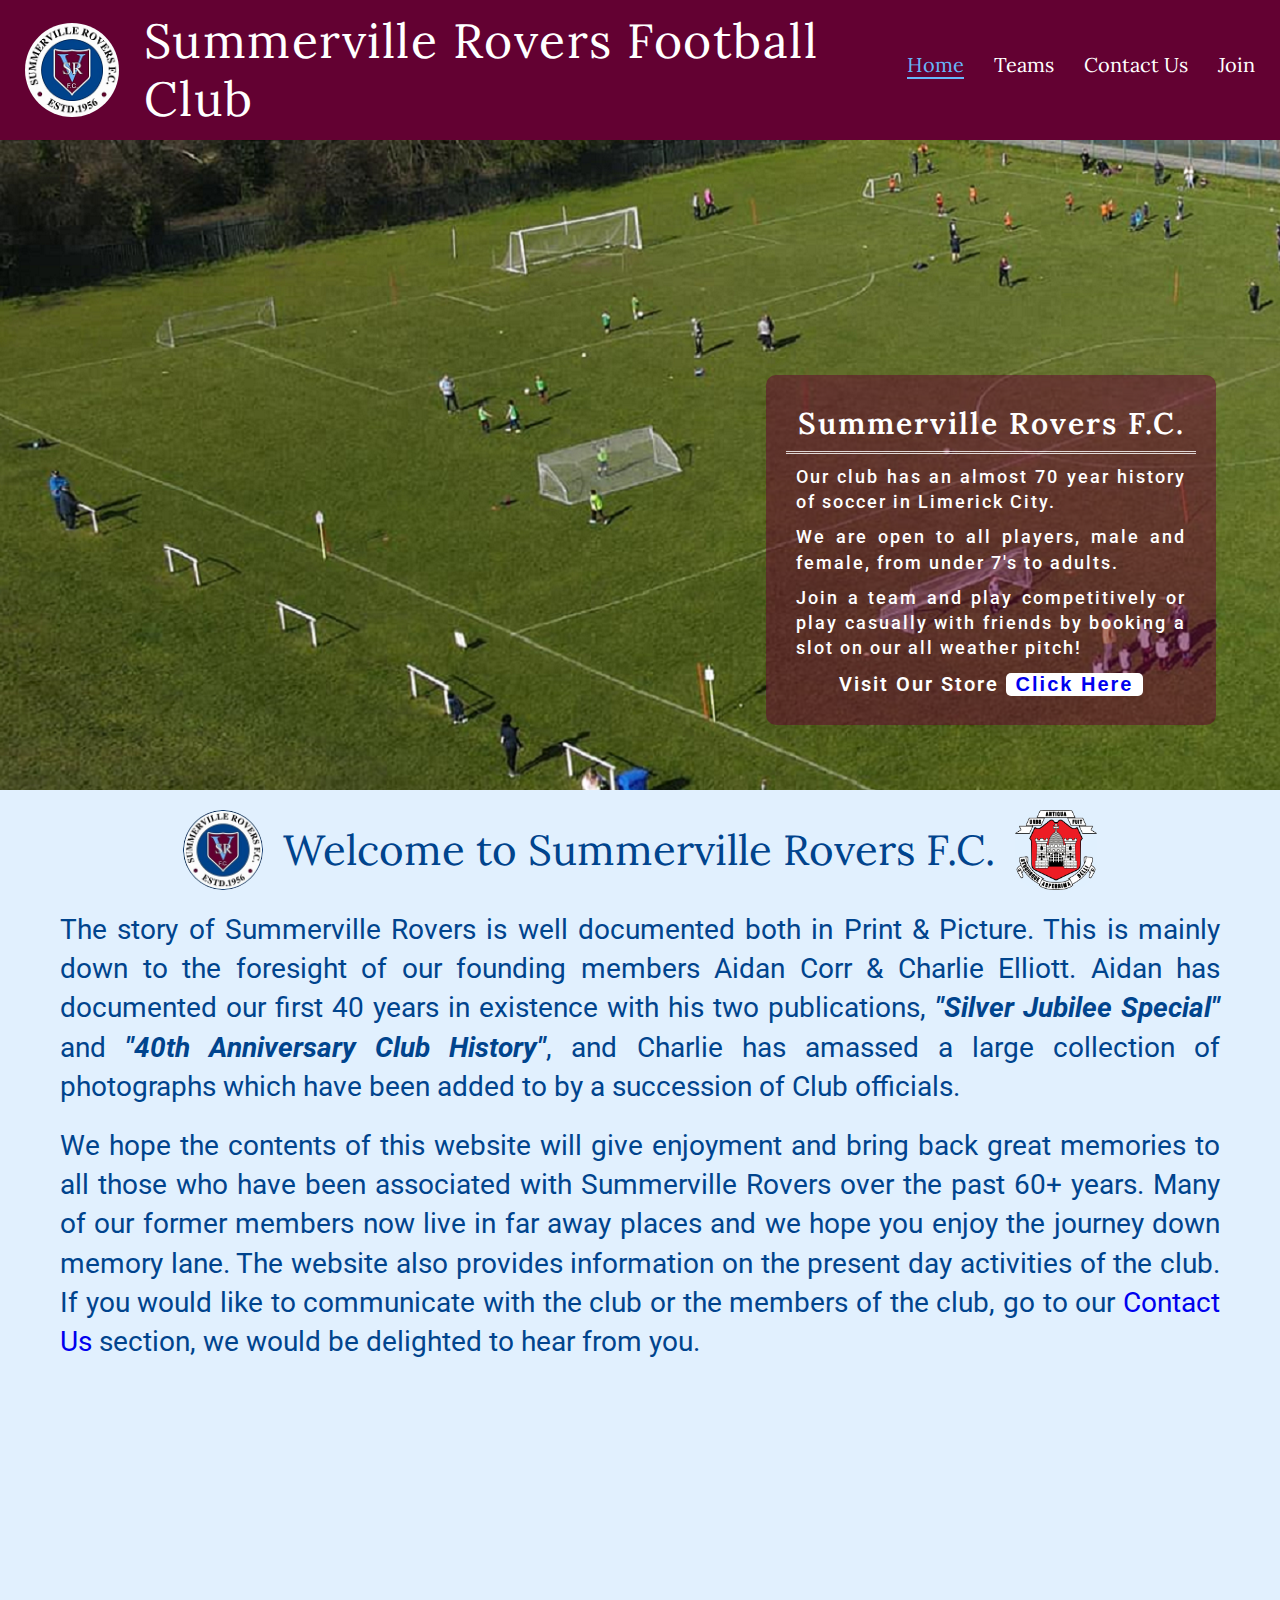
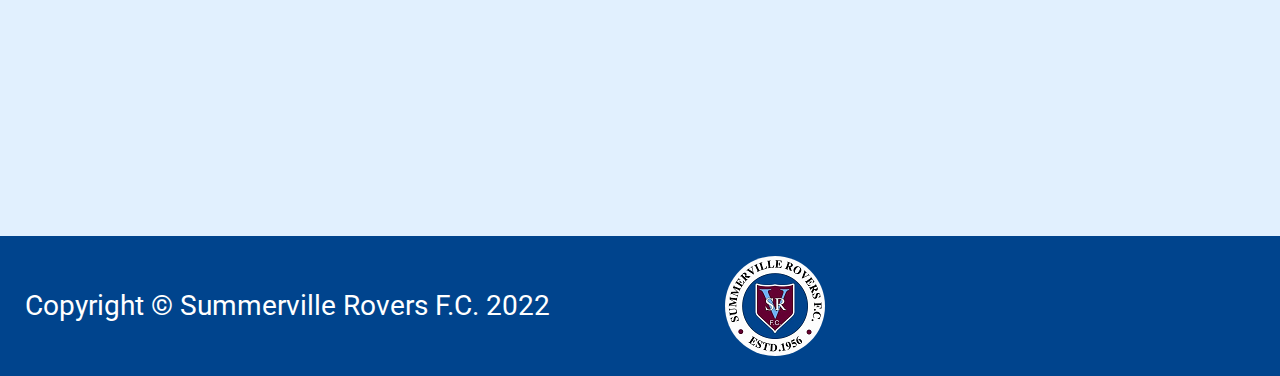
==== index.html @ 7970777c "Add headings to links and sections in all html files" ====
<!DOCTYPE html>
<html lang="en">

<head>
    <meta charset="UTF-8">
    <meta http-equiv="X-UA-Compatible" content="IE=edge">
    <meta name="viewport" content="width=device-width, initial-scale=1.0">
    <meta name="description" content="Summerville Rovers Football Club website" />
    <meta name="keywords" content="summerville, rovers, limerick, soccer, football, summerville rovers, sports club, limerick soccer, club, football club,
      soccer club, kids soccer, adults soccer, women's soccer, girl's soccer" />

    <link rel="stylesheet" href="assets/css/style.css">
    <link rel="shortcut icon" href="assets/images/favicon.ico" />
    <link rel="stylesheet" href="https://cdnjs.cloudflare.com/ajax/libs/font-awesome/6.2.0/css/all.min.css"
        integrity="sha512-xh6O/CkQoPOWDdYTDqeRdPCVd1SpvCA9XXcUnZS2FmJNp1coAFzvtCN9BmamE+4aHK8yyUHUSCcJHgXloTyT2A=="
        crossorigin="anonymous" referrerpolicy="no-referrer" />

    <!-- Stylesheet -->
    <link rel="stylesheet" href="assets/css/style.css">

    <!-- Title Icon -->
    <link rel="shortcut icon" href="assets/images/favicon.ico" />

    <!-- Font Awesome -->
    <link rel="stylesheet" href="https://cdnjs.cloudflare.com/ajax/libs/font-awesome/6.2.0/css/all.min.css"
        integrity="sha512-xh6O/CkQoPOWDdYTDqeRdPCVd1SpvCA9XXcUnZS2FmJNp1coAFzvtCN9BmamE+4aHK8yyUHUSCcJHgXloTyT2A=="
        crossorigin="anonymous" referrerpolicy="no-referrer" />

    <title>Summerville Rovers F.C. | Join</title>
</head>

<body>
    <!-- HEADER -->
    <header class="navigation">
        <div class="container flex">
            <a id="logo" href="index.html">
                <img src="assets/images/SVR_Logo.png" alt="Summerville Rovers logo">
            </a>
            <a id="heading" href="index.html">
                <h1>Summerville Rovers Football Club</h1>
            </a>
            <nav class="nav-links">
                <ul>
                    <li><a class="active" href="index.html">Home</a></li>
                    <li><a href="teams.html">Teams</a></li>
                    <li><a href="contact.html">Contact Us</a></li>
                    <!-- <li><a href="https://bit.ly/3LoY9RQ" target="_blank">Store</a></li> -->
                    <li><a href="join.html">Join</a></li>
                </ul>
            </nav>
        </div>
    </header>

    <!-- HERO IMAGE & COVER TEXT -->
    <section class="hero">
        <div class="hero-image"></div>
        <div class="cover-text">
            <h2 id="cover-heading">Summerville Rovers F.C.</h2>
            <p>Our club has an almost 70 year history of soccer in Limerick City.</p>
            <p>We are open to all players, male and female, from under 7's to adults.</p>
            <p>Join a team and play competitively or play casually with friends by
                booking a slot on our all weather pitch!</p>
            <span>Visit Our Store
                <button class="store">
                    <a href="https://www.balondirect.com/product-category/club-shop/summerville-rovers-fc"
                        target="_blank">Click Here</a>
                </button>
            </span>
        </div>
    </section>

    <!-- WELCOME & ABOUT -->
    <section class="welcome">
        <div class="container flex">
            <img id="welcome-logo" src="assets/images/summerville_crest-166x166.jpg" alt="Summerville Rovers Logo">
            <h2 id="welcome-heading">Welcome to Summerville Rovers F.C.</h2>
            <img id="district-logo" src="assets/images/limerick-league-soccer.jpg" alt="Limerick District Leagues Logo">
        </div>
        <div class="about flex">
            <p id="story">
                The story of Summerville Rovers is well documented both in Print &
                Picture. This is mainly down to the foresight of our founding members
                Aidan Corr & Charlie Elliott. Aidan has documented our first 40 years
                in existence with his two publications,
                <strong><em>"Silver Jubilee Special"</em></strong> and
                <strong><em>"40th Anniversary Club History"</em></strong>, and Charlie has amassed a large collection of
                photographs which
                have been added to by a succession of Club officials.
            </p>
            <p id="memories">
                We hope the contents of this website will give enjoyment and bring
                back great memories to all those who have been associated with
                Summerville Rovers over the past 60+ years. Many of our former members
                now live in far away places and we hope you enjoy the journey down
                memory lane. The website also provides information on the present day
                activities of the club. If you would like to communicate with the club
                or the members of the club, go to our
                <a href="contact.html">Contact Us</a> section, we would be
                delighted to hear from you.
            </p>
        </div>
    </section>

    <!-- GOOGLE MAPS LOCATION -->
    <!-- <section class="location"> -->
    <div class="map-container flex">
        <iframe src="https://bit.ly/3LqoRJS" width="2560" height="450" style="border:0;" allowfullscreen=""
            loading="lazy" referrerpolicy="no-referrer-when-downgrade"></iframe>
    </div>
    <!-- </section> -->

    <!-- FOOTER & SOCIAL MEDIA -->
    <footer class="social">
        <div class="container flex">
            <h2>Copyright &copy; Summerville Rovers F.C. 2022</h2>
            <a id="footer-anchor" href="index.html">
                <img id="footer-logo" src="assets/images/SVR_Logo.png" alt="Summerville Rovers Logo">
            </a>
            <ul class="social-links">
                <li id="facebook"><a href="https://bit.ly/3qOduSu" target="_blank"><i
                            class="fa-brands fa-facebook fa-3x"></i></a></li>
                <li><a href="https://bit.ly/3UgaoE9" target="_blank"><i
                            class="fa-brands fa-square-twitter fa-3x"></i></a></li>
                <li><a href="https://bit.ly/3xwFLjX" target="_blank"><i
                            class="fa-brands fa-square-instagram fa-3x"></i></a></li>
                <li id="youtube"><a href="https://www.youtube.com" target="_blank"><i
                            class="fa-brands fa-square-youtube fa-3x"></i></a></li>
            </ul>
        </div>
    </footer>
</body>

</html>
---- assets/css/style.css ----
@import url('https://fonts.googleapis.com/css2?family=Lora&family=Roboto:wght@300&display=swap');

* {
    box-sizing: border-box;
    padding: 0;
    margin: 0;
}

body {
    font-family: 'Roboto', sans-serif;
    background-color: rgba(103, 182, 250, 0.2);
    color: rgb(0, 68, 141);
    line-height: 1.4;
}

ul {
    list-style-type: none;
}

a {
    text-decoration: none;
}

h1,
h2 {
    font-weight: 400;
    line-height: 1.2;
    margin: 10px 0;
}

p {
    margin: 10px 0;
}

img {
    width: 100%;
}


/* Logo & Heading */

.container {
    max-width: 1900px;
    margin: 0 auto;
    overflow: auto;
}

.flex {
    display: flex;
    justify-content: center;
    height: 100%;
}

.navigation {
    background-color: rgb(99, 1, 50);
    height: 140px;
    font-family: 'Lora', sans-serif;
    width: 100%;
}

.navigation h1 {
    font-size: 48px;
    color: white;
    padding-left: 25px;
}

div #logo {
    display: flex;
    align-items: center;
    padding-left: 25px;
}

#logo img {
    border-radius: 50%;
}

div #heading {
    display: flex;
    align-items: center;
    letter-spacing: 1.5px;
}


/* Navigation */

.navigation ul {
    display: flex;
    padding: 0 10px 10px 0;
    justify-content: center;
    align-items: center;
}

.navigation ul li {
    padding: 10px;
    margin: 0 5px;
    white-space: nowrap;
}

.navigation ul li a:hover {
    cursor: pointer;
    color: rgb(103, 182, 250);
    border-bottom: 2px solid;
}

nav.nav-links {
    display: flex;
    margin-left: auto;
    font-size: 20px;
}

li a {
    color: white;
}

.active {
    color: rgb(103, 182, 250);
    border-bottom: 2px solid;
}


/* Hero Image with Zoom Effect */

.hero {
    height: 650px;
    width: 100%;
    overflow: hidden;
    position: relative;
}

.hero-image {
    height: 850px;
    width: 100%;
    background: url('../images/main_pitch.png');

    /* zoom out effect */
    animation-name: zoom-out;
    animation-duration: 5s;
    animation-fill-mode: backwards;
}

@keyframes zoom-out {
    from {
        transform: scale(1.1);
    }

    to {
        transform: scale(1);
    }
}


/* Cover Text */

.cover-text {
    color: white;
    font-family: 'Roboto', sans-serif;
    text-align: center;
    letter-spacing: 2px;
    width: 450px;
    height: 350px;
    border-radius: 10px;
    padding: 20px;
    background-color: rgba(99, 1, 50, 0.5);
    right: 5%;
    bottom: 10%;
    position: absolute;
}

#cover-heading {
    font-family: 'Lora', sans-serif;
    font-size: 30px;
    font-weight: 600;
    border-bottom: rgba(255, 255, 255, 0.8) double;
    padding-bottom: 10px;
}

.cover-text p {
    text-align: justify;
    font-size: 18px;
    font-weight: 500;
    padding: 0px 10px;
}

.cover-text span, button {
    text-align: center;
    font-size: 20px;
    font-weight: 600;
    padding: 0px 10px;
    letter-spacing: 2px;
}

.store {
    border: none;
    border-radius: 5px;
    width: max-content;
    color:rgb(99, 1, 50);
    background-color: white;
    box-shadow: inset 0 0 0 0 rgb(103, 182, 250);
    transition: ease-out 0.3s;
    outline: none;
}

.store:hover {
    box-shadow: inset 158px 0 0 0 rgb(99, 1, 50);
    cursor: pointer;
    font-size: 1.5rem;
}

span a:visited {
    color: rgb(99, 1, 50);
}

span a:hover {
    color: white;
}


/* Welcome */

.welcome {
    font-family: 'Lora', sans-serif;
    width: 100%;
    margin-top: 20px;
}

#welcome-logo {
    display: flex;
    align-items: center;
    justify-content: center;
    height: 80px;
    width: 80px;
    border-radius: 50%;
}

#welcome-heading {
    display: flex;
    align-items: center;
    font-size: 42px;
    padding: 0 20px;
}

#district-logo {
    display: flex;
    align-items: center;
    justify-content: center;
    height: 80px;
    width: 82px;
    border-radius: 35%;
}

.about {
    max-width: 1200px;
    display: flex;
    flex-direction: column;
    margin: 0 auto;
    overflow: auto;
    padding: 10px 0 25px 0;
}

.about p {
    text-align: justify;
    font-family: 'Roboto', sans-serif;
    font-size: 28px;
    padding: 0 20px;
}

.about #memories {
    margin-bottom: auto;
}

.about #memories a:hover {
    color: white;
    background-color: rgb(0, 68, 141);
    border-radius: 5px;
}


/* Google Maps Location */

.map-container {
    width: 100%;
    height: 100%;
    margin: 0 auto;
    overflow: auto;
}


/* Footer & Social Media */

.social {
    background-color: rgb(0, 68, 141);
    height: 140px;
    font-family: 'Roboto', sans-serif;
    width: 100%;
}

footer div.container {
    display: flex;
    justify-content: space-between;
    align-items: center;
}

footer img {
    width: 100px;
    height: 100px;
    border-radius: 50%;
}

footer a#logo {
    display: flex;
    width: 100px;
    height: 100px;
}

div #footer-anchor {
    display: flex;
    align-items: center;
}

.social h2 {
    font-size: 28px;
    color: white;
    padding-left: 25px;
}

.social ul li {
    padding-left: 75px;
    margin: 0 5px;
}

.social-links {
    display: flex;
    justify-content: center;
    align-items: center;
    padding-right: 10px;
}

li#youtube {
    padding-right: 10px;
}

li#facebook {
    margin-left: 0%;
    padding-left: 0%;
}

.social div a:hover {
    cursor: pointer;
}
---- assets/css/style.css ----
@import url('https://fonts.googleapis.com/css2?family=Lora&family=Roboto:wght@300&display=swap');

* {
    box-sizing: border-box;
    padding: 0;
    margin: 0;
}

body {
    font-family: 'Roboto', sans-serif;
    background-color: rgba(103, 182, 250, 0.2);
    color: rgb(0, 68, 141);
    line-height: 1.4;
}

ul {
    list-style-type: none;
}

a {
    text-decoration: none;
}

h1,
h2 {
    font-weight: 400;
    line-height: 1.2;
    margin: 10px 0;
}

p {
    margin: 10px 0;
}

img {
    width: 100%;
}


/* Logo & Heading */

.container {
    max-width: 1900px;
    margin: 0 auto;
    overflow: auto;
}

.flex {
    display: flex;
    justify-content: center;
    height: 100%;
}

.navigation {
    background-color: rgb(99, 1, 50);
    height: 140px;
    font-family: 'Lora', sans-serif;
    width: 100%;
}

.navigation h1 {
    font-size: 48px;
    color: white;
    padding-left: 25px;
}

div #logo {
    display: flex;
    align-items: center;
    padding-left: 25px;
}

#logo img {
    border-radius: 50%;
}

div #heading {
    display: flex;
    align-items: center;
    letter-spacing: 1.5px;
}


/* Navigation */

.navigation ul {
    display: flex;
    padding: 0 10px 10px 0;
    justify-content: center;
    align-items: center;
}

.navigation ul li {
    padding: 10px;
    margin: 0 5px;
    white-space: nowrap;
}

.navigation ul li a:hover {
    cursor: pointer;
    color: rgb(103, 182, 250);
    border-bottom: 2px solid;
}

nav.nav-links {
    display: flex;
    margin-left: auto;
    font-size: 20px;
}

li a {
    color: white;
}

.active {
    color: rgb(103, 182, 250);
    border-bottom: 2px solid;
}


/* Hero Image with Zoom Effect */

.hero {
    height: 650px;
    width: 100%;
    overflow: hidden;
    position: relative;
}

.hero-image {
    height: 850px;
    width: 100%;
    background: url('../images/main_pitch.png');

    /* zoom out effect */
    animation-name: zoom-out;
    animation-duration: 5s;
    animation-fill-mode: backwards;
}

@keyframes zoom-out {
    from {
        transform: scale(1.1);
    }

    to {
        transform: scale(1);
    }
}


/* Cover Text */

.cover-text {
    color: white;
    font-family: 'Roboto', sans-serif;
    text-align: center;
    letter-spacing: 2px;
    width: 450px;
    height: 350px;
    border-radius: 10px;
    padding: 20px;
    background-color: rgba(99, 1, 50, 0.5);
    right: 5%;
    bottom: 10%;
    position: absolute;
}

#cover-heading {
    font-family: 'Lora', sans-serif;
    font-size: 30px;
    font-weight: 600;
    border-bottom: rgba(255, 255, 255, 0.8) double;
    padding-bottom: 10px;
}

.cover-text p {
    text-align: justify;
    font-size: 18px;
    font-weight: 500;
    padding: 0px 10px;
}

.cover-text span, button {
    text-align: center;
    font-size: 20px;
    font-weight: 600;
    padding: 0px 10px;
    letter-spacing: 2px;
}

.store {
    border: none;
    border-radius: 5px;
    width: max-content;
    color:rgb(99, 1, 50);
    background-color: white;
    box-shadow: inset 0 0 0 0 rgb(103, 182, 250);
    transition: ease-out 0.3s;
    outline: none;
}

.store:hover {
    box-shadow: inset 158px 0 0 0 rgb(99, 1, 50);
    cursor: pointer;
    font-size: 1.5rem;
}

span a:visited {
    color: rgb(99, 1, 50);
}

span a:hover {
    color: white;
}


/* Welcome */

.welcome {
    font-family: 'Lora', sans-serif;
    width: 100%;
    margin-top: 20px;
}

#welcome-logo {
    display: flex;
    align-items: center;
    justify-content: center;
    height: 80px;
    width: 80px;
    border-radius: 50%;
}

#welcome-heading {
    display: flex;
    align-items: center;
    font-size: 42px;
    padding: 0 20px;
}

#district-logo {
    display: flex;
    align-items: center;
    justify-content: center;
    height: 80px;
    width: 82px;
    border-radius: 35%;
}

.about {
    max-width: 1200px;
    display: flex;
    flex-direction: column;
    margin: 0 auto;
    overflow: auto;
    padding: 10px 0 25px 0;
}

.about p {
    text-align: justify;
    font-family: 'Roboto', sans-serif;
    font-size: 28px;
    padding: 0 20px;
}

.about #memories {
    margin-bottom: auto;
}

.about #memories a:hover {
    color: white;
    background-color: rgb(0, 68, 141);
    border-radius: 5px;
}


/* Google Maps Location */

.map-container {
    width: 100%;
    height: 100%;
    margin: 0 auto;
    overflow: auto;
}


/* Footer & Social Media */

.social {
    background-color: rgb(0, 68, 141);
    height: 140px;
    font-family: 'Roboto', sans-serif;
    width: 100%;
}

footer div.container {
    display: flex;
    justify-content: space-between;
    align-items: center;
}

footer img {
    width: 100px;
    height: 100px;
    border-radius: 50%;
}

footer a#logo {
    display: flex;
    width: 100px;
    height: 100px;
}

div #footer-anchor {
    display: flex;
    align-items: center;
}

.social h2 {
    font-size: 28px;
    color: white;
    padding-left: 25px;
}

.social ul li {
    padding-left: 75px;
    margin: 0 5px;
}

.social-links {
    display: flex;
    justify-content: center;
    align-items: center;
    padding-right: 10px;
}

li#youtube {
    padding-right: 10px;
}

li#facebook {
    margin-left: 0%;
    padding-left: 0%;
}

.social div a:hover {
    cursor: pointer;
}
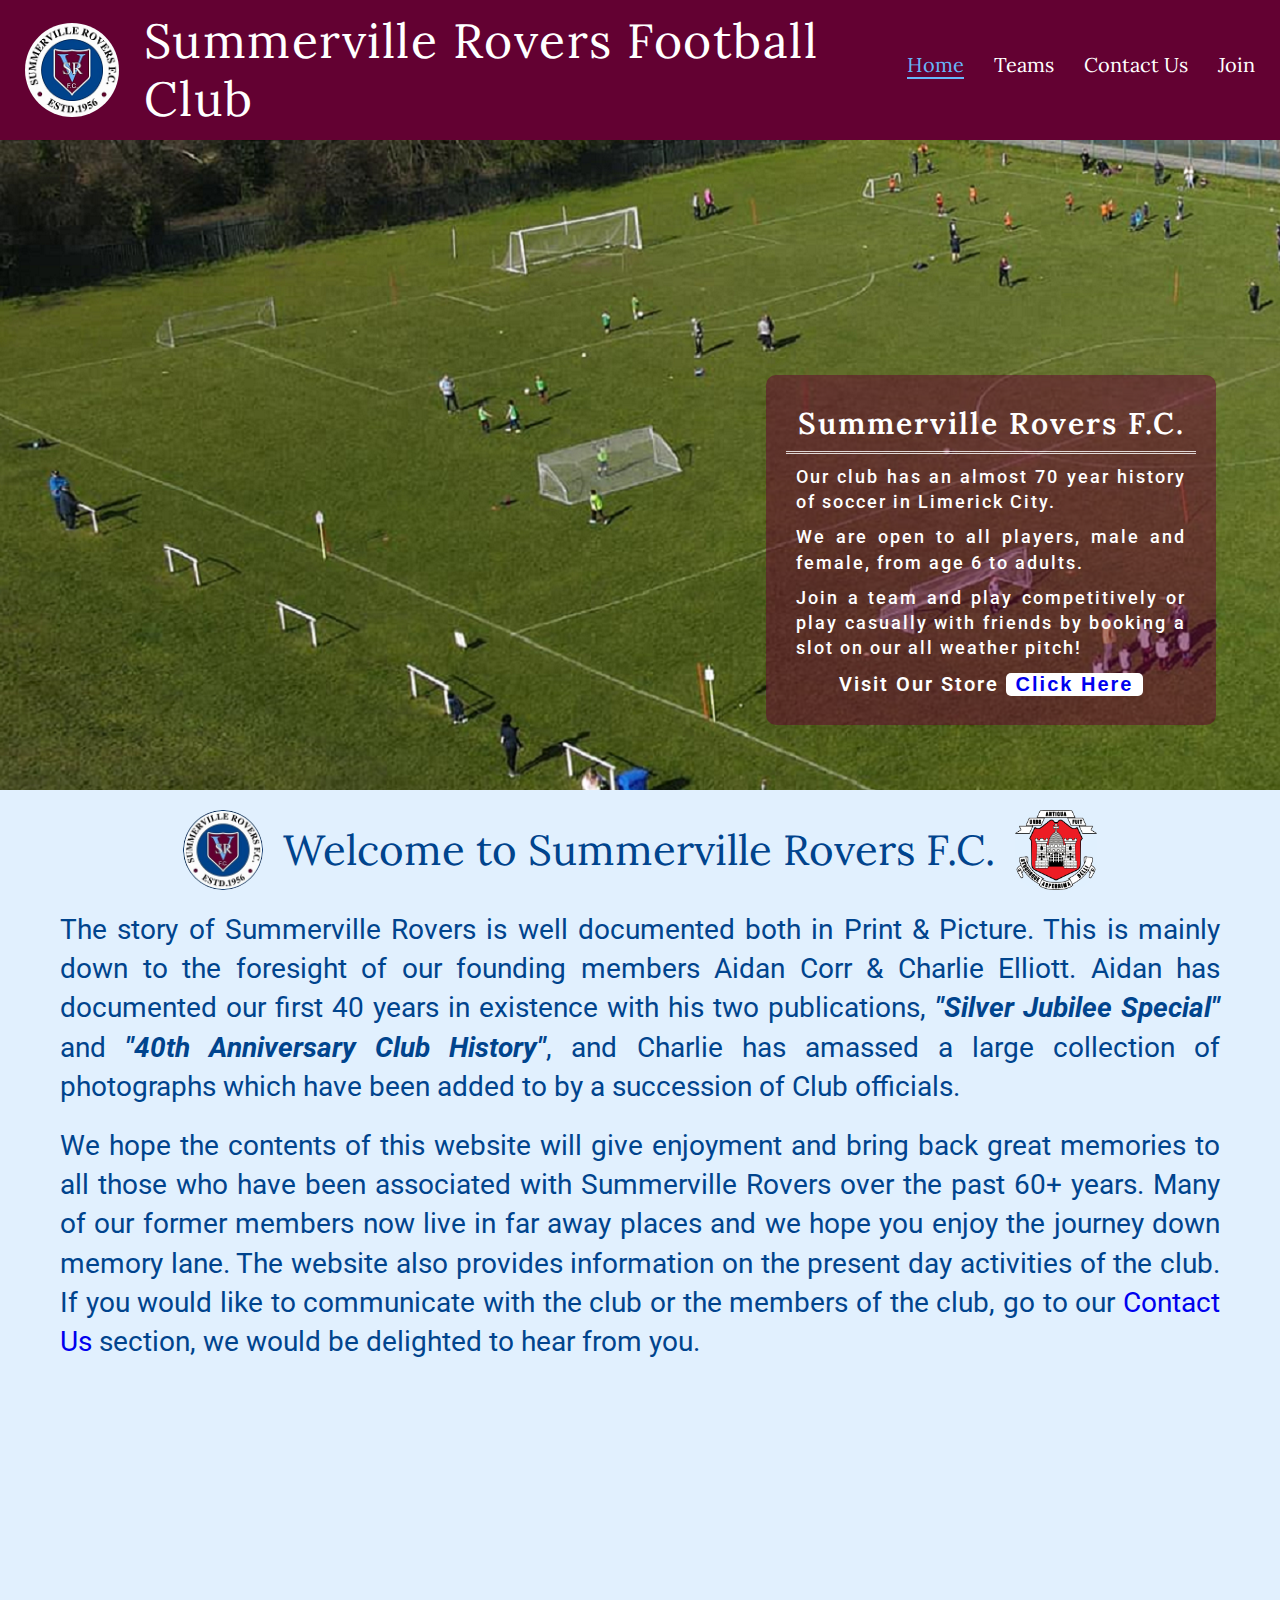
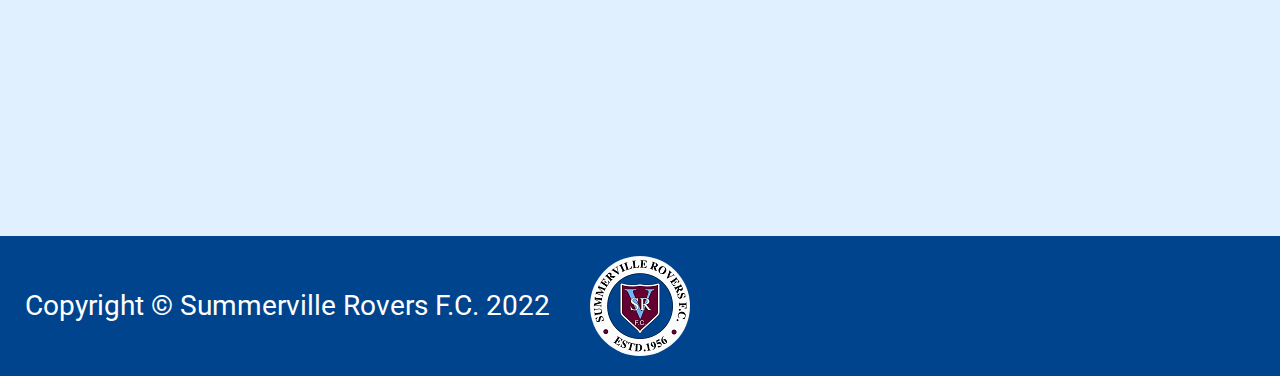
==== commit 7f0e3903: "Add first section to teams.html and styling in style.css. Edit footer styling to center logo" ====
--- a/index.html
+++ b/index.html
@@ -57,7 +57,7 @@
         <div class="cover-text">
             <h2 id="cover-heading">Summerville Rovers F.C.</h2>
             <p>Our club has an almost 70 year history of soccer in Limerick City.</p>
-            <p>We are open to all players, male and female, from under 7's to adults.</p>
+            <p>We are open to all players, male and female, from age 6 to adults.</p>
             <p>Join a team and play competitively or play casually with friends by
                 booking a slot on our all weather pitch!</p>
             <span>Visit Our Store
--- a/assets/css/style.css
+++ b/assets/css/style.css
@@ -48,6 +48,7 @@
 .flex {
     display: flex;
     justify-content: center;
+    align-items: center;
     height: 100%;
 }
 
@@ -72,6 +73,8 @@
 
 #logo img {
     border-radius: 50%;
+    min-width: 70px !important;
+    min-height: 70px !important;
 }
 
 div #heading {
@@ -289,8 +292,8 @@
 
 .social {
     background-color: rgb(0, 68, 141);
+    font-family: 'Roboto', sans-serif;
     height: 140px;
-    font-family: 'Roboto', sans-serif;
     width: 100%;
 }
 
@@ -301,15 +304,9 @@
 }
 
 footer img {
-    width: 100px;
-    height: 100px;
     border-radius: 50%;
-}
-
-footer a#logo {
-    display: flex;
-    width: 100px;
-    height: 100px;
+    min-width: 70px !important;
+    min-height: 70px !important;
 }
 
 div #footer-anchor {
@@ -319,8 +316,10 @@
 
 .social h2 {
     font-size: 28px;
+    width: 555px;
     color: white;
     padding-left: 25px;
+    justify-content: left;
 }
 
 .social ul li {
@@ -346,4 +345,38 @@
 
 .social div a:hover {
     cursor: pointer;
-}+}
+
+ul.social-links {
+    width: 555px;
+    justify-content: right;
+}
+
+
+/* Teams Page */
+
+.gallery {
+    padding: 10px 25px;
+}
+
+.team-pic img {
+    max-width: 800px;
+    height: auto;
+    display: flex;
+    justify-content: center;
+    align-items: center;
+    display: flex;
+    margin-right: auto;
+}
+
+.team-info {
+    display: flex;
+    flex-direction: column;
+    line-height: 2;
+}
+
+.team-info h2 {
+    text-transform: uppercase;
+    font-weight: 600;
+    border-bottom: double;
+}
--- a/assets/css/style.css
+++ b/assets/css/style.css
@@ -48,6 +48,7 @@
 .flex {
     display: flex;
     justify-content: center;
+    align-items: center;
     height: 100%;
 }
 
@@ -72,6 +73,8 @@
 
 #logo img {
     border-radius: 50%;
+    min-width: 70px !important;
+    min-height: 70px !important;
 }
 
 div #heading {
@@ -289,8 +292,8 @@
 
 .social {
     background-color: rgb(0, 68, 141);
+    font-family: 'Roboto', sans-serif;
     height: 140px;
-    font-family: 'Roboto', sans-serif;
     width: 100%;
 }
 
@@ -301,15 +304,9 @@
 }
 
 footer img {
-    width: 100px;
-    height: 100px;
     border-radius: 50%;
-}
-
-footer a#logo {
-    display: flex;
-    width: 100px;
-    height: 100px;
+    min-width: 70px !important;
+    min-height: 70px !important;
 }
 
 div #footer-anchor {
@@ -319,8 +316,10 @@
 
 .social h2 {
     font-size: 28px;
+    width: 555px;
     color: white;
     padding-left: 25px;
+    justify-content: left;
 }
 
 .social ul li {
@@ -346,4 +345,38 @@
 
 .social div a:hover {
     cursor: pointer;
-}+}
+
+ul.social-links {
+    width: 555px;
+    justify-content: right;
+}
+
+
+/* Teams Page */
+
+.gallery {
+    padding: 10px 25px;
+}
+
+.team-pic img {
+    max-width: 800px;
+    height: auto;
+    display: flex;
+    justify-content: center;
+    align-items: center;
+    display: flex;
+    margin-right: auto;
+}
+
+.team-info {
+    display: flex;
+    flex-direction: column;
+    line-height: 2;
+}
+
+.team-info h2 {
+    text-transform: uppercase;
+    font-weight: 600;
+    border-bottom: double;
+}
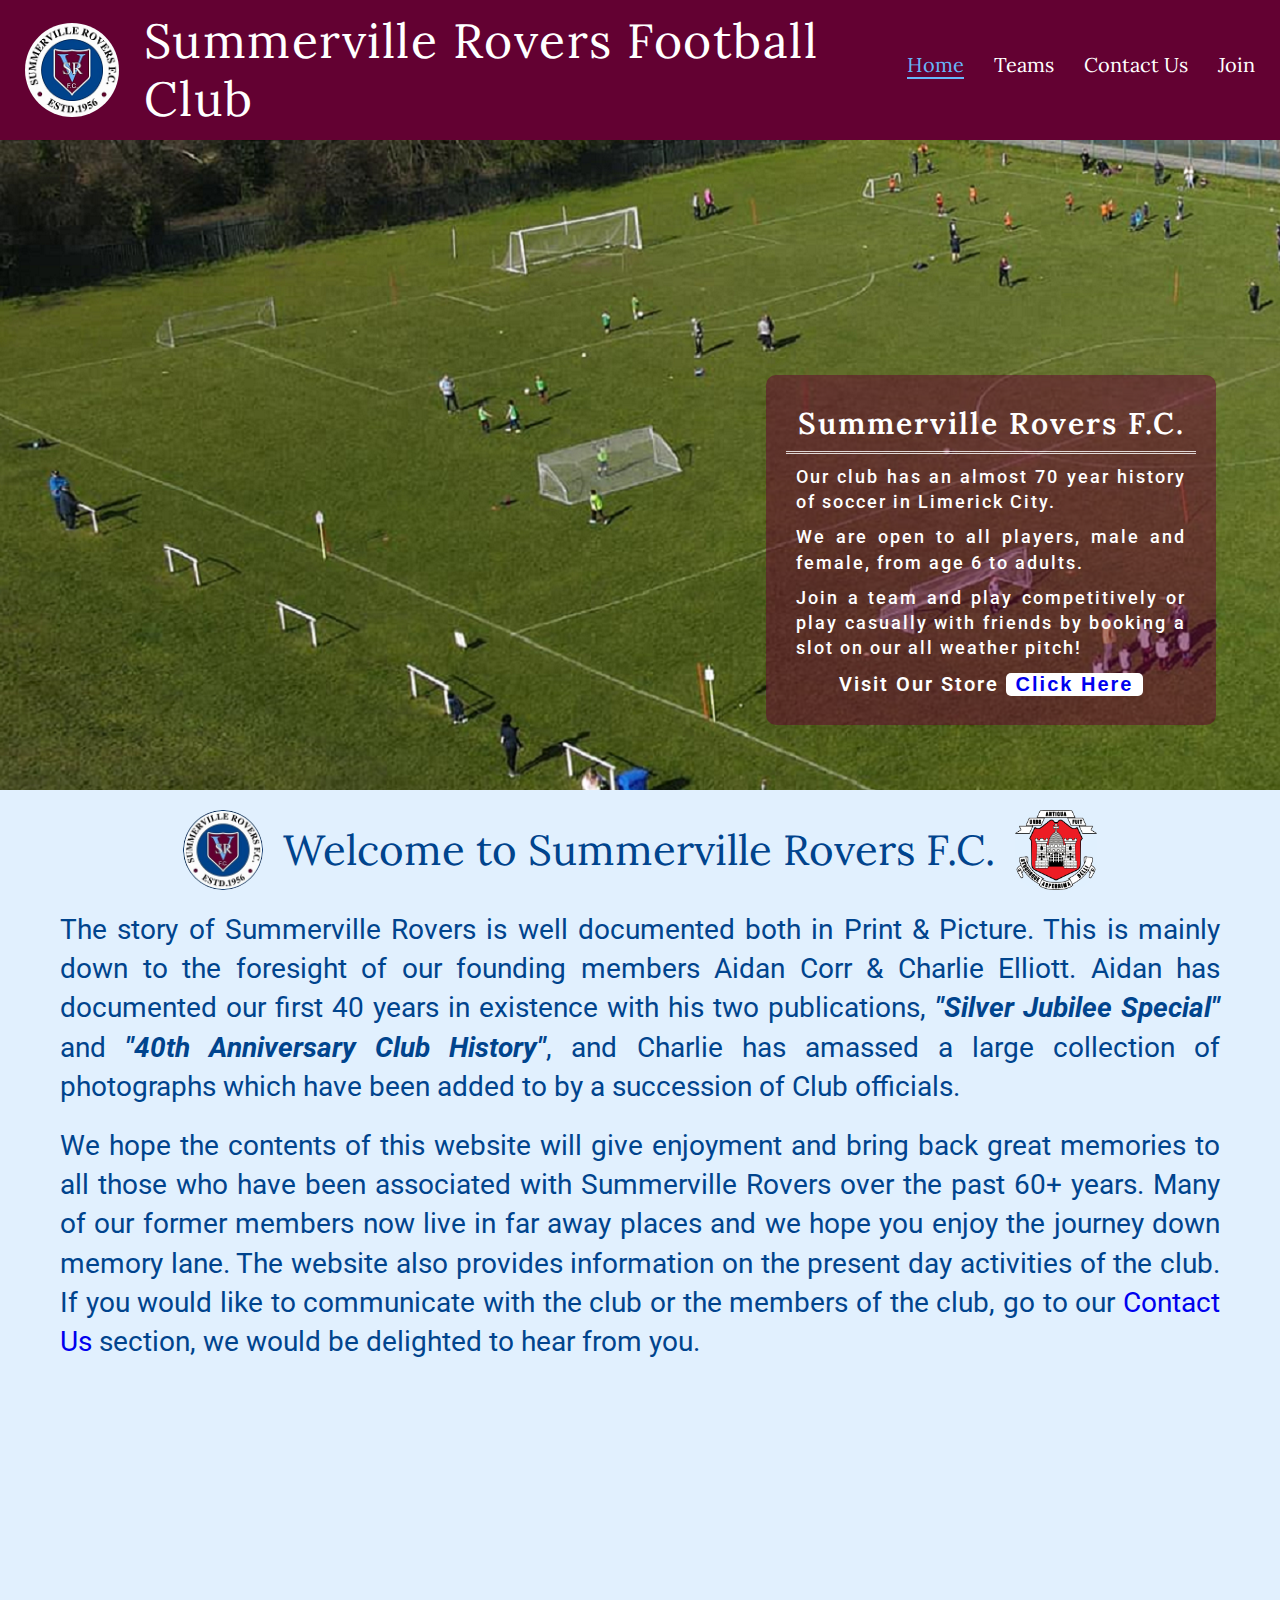
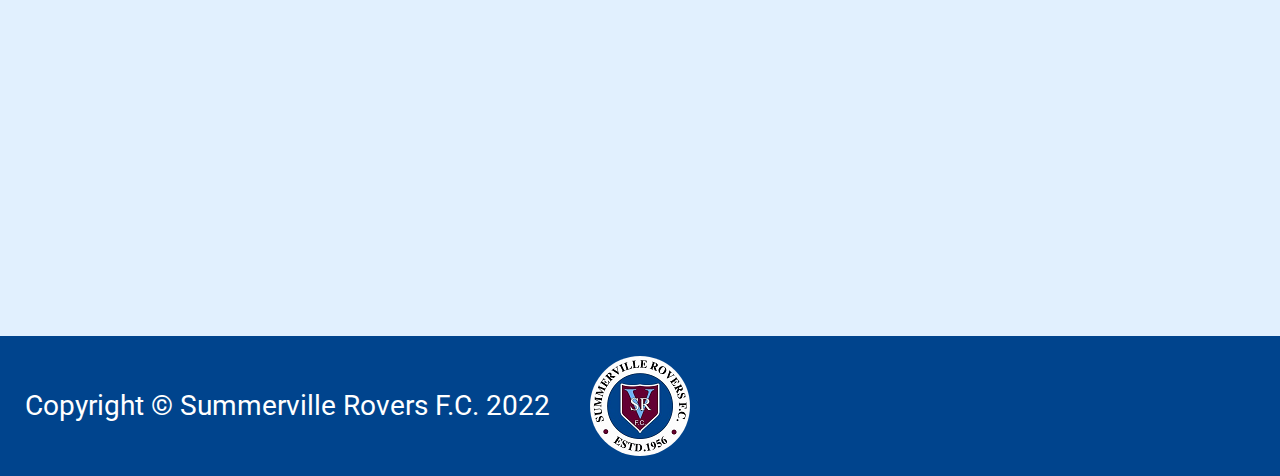
==== commit 7e17b7b9: "Edit Google Maps height" ====
--- a/index.html
+++ b/index.html
@@ -102,12 +102,10 @@
     </section>
 
     <!-- GOOGLE MAPS LOCATION -->
-    <!-- <section class="location"> -->
     <div class="map-container flex">
-        <iframe src="https://bit.ly/3LqoRJS" width="2560" height="450" style="border:0;" allowfullscreen=""
-            loading="lazy" referrerpolicy="no-referrer-when-downgrade"></iframe>
+        <iframe src="https://bit.ly/3LqoRJS" width="2560" height="550" style="border:0;" loading="lazy"
+            referrerpolicy="no-referrer-when-downgrade"></iframe>
     </div>
-    <!-- </section> -->
 
     <!-- FOOTER & SOCIAL MEDIA -->
     <footer class="social">
--- a/assets/css/style.css
+++ b/assets/css/style.css
@@ -34,6 +34,14 @@
 
 img {
     width: 100%;
+}
+
+hr {
+    width: 90%;
+    height: 3px;
+    margin-left: auto;
+    margin-right: auto;
+    background-color: rgb(0, 68, 141);
 }
 
 
@@ -184,7 +192,8 @@
     padding: 0px 10px;
 }
 
-.cover-text span, button {
+.cover-text span,
+button {
     text-align: center;
     font-size: 20px;
     font-weight: 600;
@@ -196,7 +205,7 @@
     border: none;
     border-radius: 5px;
     width: max-content;
-    color:rgb(99, 1, 50);
+    color: rgb(99, 1, 50);
     background-color: white;
     box-shadow: inset 0 0 0 0 rgb(103, 182, 250);
     transition: ease-out 0.3s;
@@ -281,12 +290,9 @@
 /* Google Maps Location */
 
 .map-container {
-    width: 100%;
-    height: 100%;
     margin: 0 auto;
     overflow: auto;
 }
-
 
 /* Footer & Social Media */
 
@@ -355,7 +361,8 @@
 
 /* Teams Page */
 
-.gallery {
+.gallery,
+.gallery2 {
     padding: 10px 25px;
 }
 
@@ -380,3 +387,16 @@
     font-weight: 600;
     border-bottom: double;
 }
+
+.gallery2 {
+    display: flex;
+    flex-direction: row-reverse;
+}
+
+img.team1 {
+    box-shadow: 0.3em 3px rgb(0, 68, 141, 0.2);
+}
+
+img.team2 {
+    box-shadow: -0.3em 3px rgb(0, 68, 141, 0.2);
+}--- a/assets/css/style.css
+++ b/assets/css/style.css
@@ -34,6 +34,14 @@
 
 img {
     width: 100%;
+}
+
+hr {
+    width: 90%;
+    height: 3px;
+    margin-left: auto;
+    margin-right: auto;
+    background-color: rgb(0, 68, 141);
 }
 
 
@@ -184,7 +192,8 @@
     padding: 0px 10px;
 }
 
-.cover-text span, button {
+.cover-text span,
+button {
     text-align: center;
     font-size: 20px;
     font-weight: 600;
@@ -196,7 +205,7 @@
     border: none;
     border-radius: 5px;
     width: max-content;
-    color:rgb(99, 1, 50);
+    color: rgb(99, 1, 50);
     background-color: white;
     box-shadow: inset 0 0 0 0 rgb(103, 182, 250);
     transition: ease-out 0.3s;
@@ -281,12 +290,9 @@
 /* Google Maps Location */
 
 .map-container {
-    width: 100%;
-    height: 100%;
     margin: 0 auto;
     overflow: auto;
 }
-
 
 /* Footer & Social Media */
 
@@ -355,7 +361,8 @@
 
 /* Teams Page */
 
-.gallery {
+.gallery,
+.gallery2 {
     padding: 10px 25px;
 }
 
@@ -380,3 +387,16 @@
     font-weight: 600;
     border-bottom: double;
 }
+
+.gallery2 {
+    display: flex;
+    flex-direction: row-reverse;
+}
+
+img.team1 {
+    box-shadow: 0.3em 3px rgb(0, 68, 141, 0.2);
+}
+
+img.team2 {
+    box-shadow: -0.3em 3px rgb(0, 68, 141, 0.2);
+}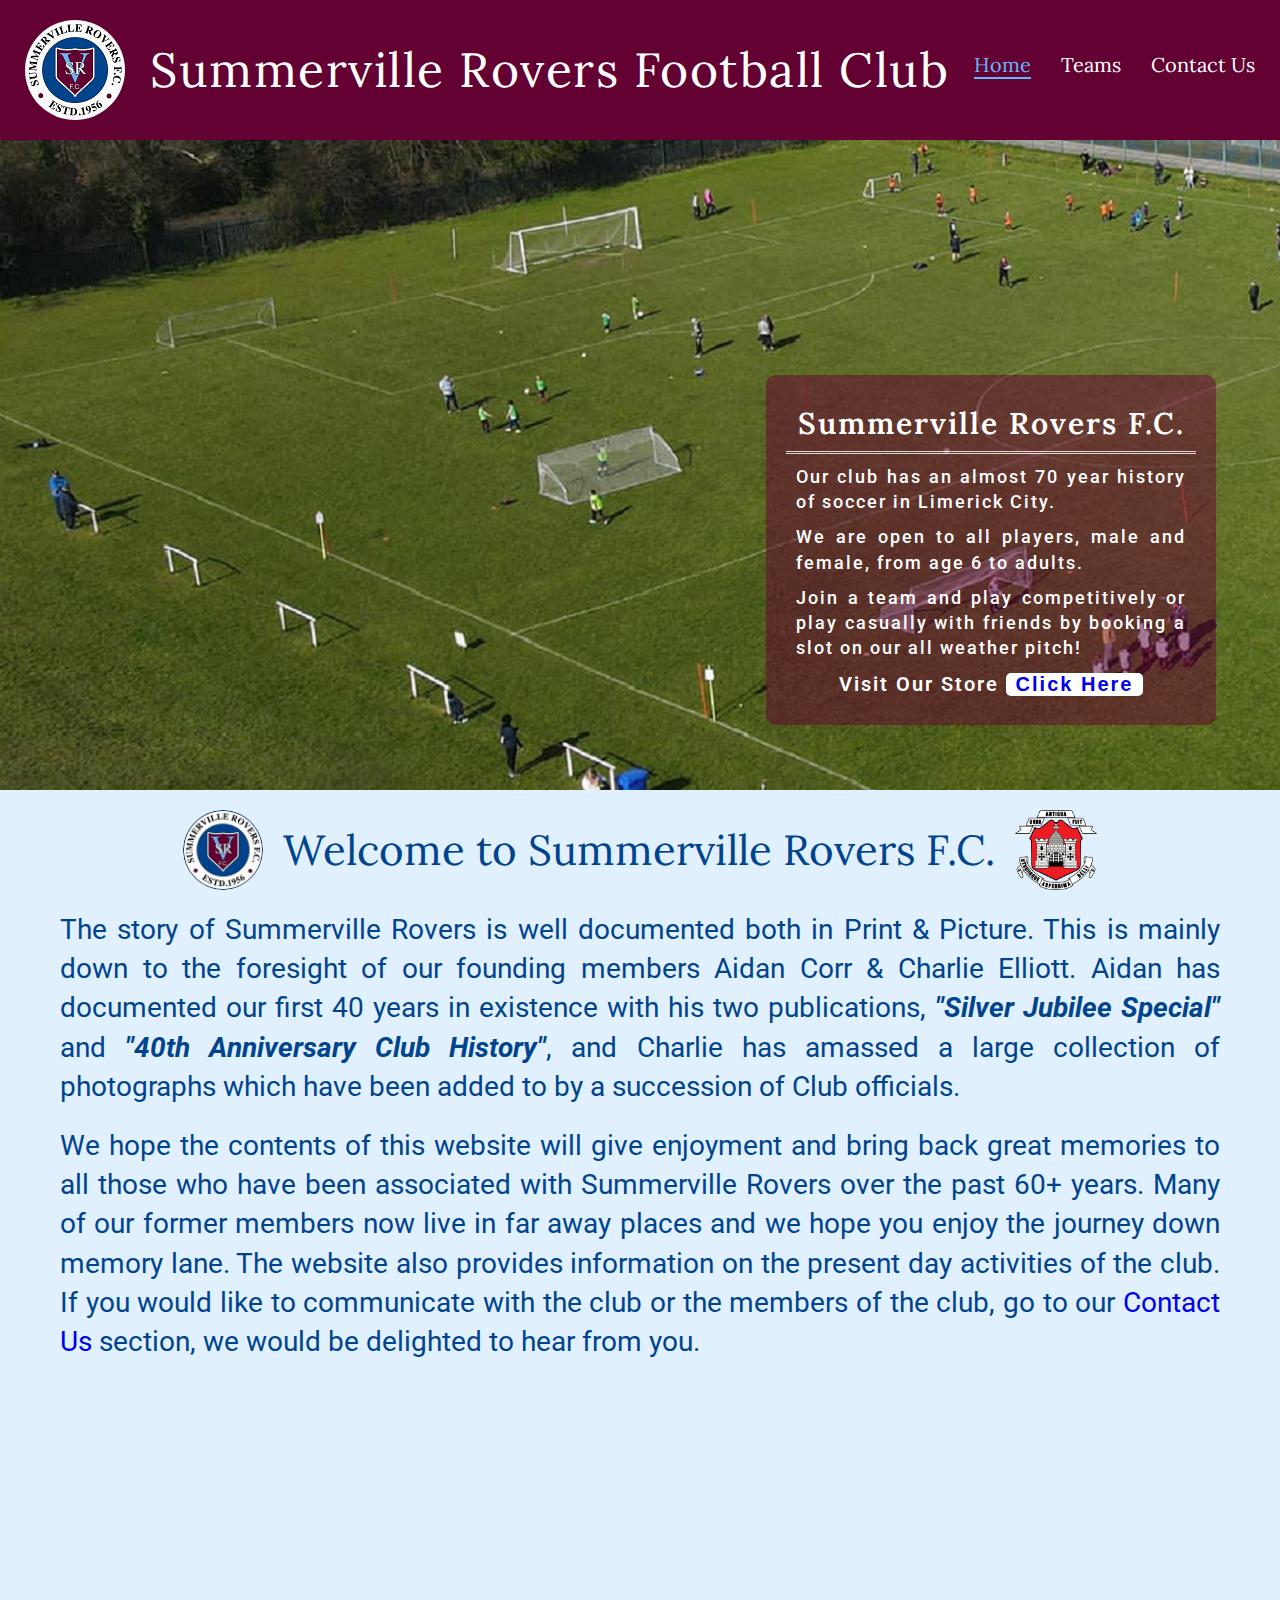
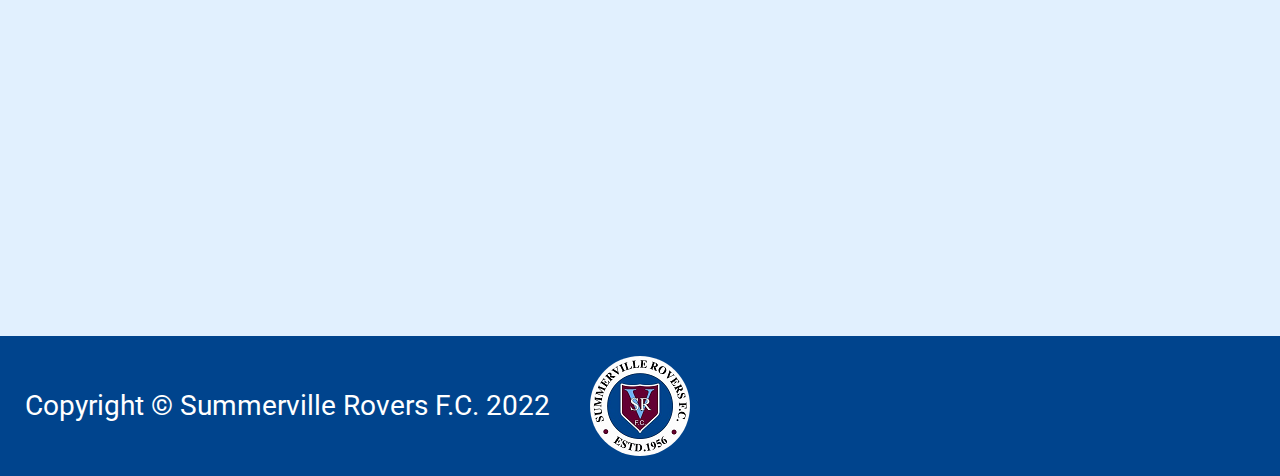
==== commit 2baa2a22: "Add contact.css for styling contact us page and add background image" ====
--- a/index.html
+++ b/index.html
@@ -9,7 +9,7 @@
     <meta name="keywords" content="summerville, rovers, limerick, soccer, football, summerville rovers, sports club, limerick soccer, club, football club,
       soccer club, kids soccer, adults soccer, women's soccer, girl's soccer" />
 
-    <link rel="stylesheet" href="assets/css/style.css">
+    <link rel="stylesheet" href="assets/css/style.css" type="text/css">
     <link rel="shortcut icon" href="assets/images/favicon.ico" />
     <link rel="stylesheet" href="https://cdnjs.cloudflare.com/ajax/libs/font-awesome/6.2.0/css/all.min.css"
         integrity="sha512-xh6O/CkQoPOWDdYTDqeRdPCVd1SpvCA9XXcUnZS2FmJNp1coAFzvtCN9BmamE+4aHK8yyUHUSCcJHgXloTyT2A=="
@@ -26,7 +26,7 @@
         integrity="sha512-xh6O/CkQoPOWDdYTDqeRdPCVd1SpvCA9XXcUnZS2FmJNp1coAFzvtCN9BmamE+4aHK8yyUHUSCcJHgXloTyT2A=="
         crossorigin="anonymous" referrerpolicy="no-referrer" />
 
-    <title>Summerville Rovers F.C. | Join</title>
+    <title>Summerville Rovers F.C.</title>
 </head>
 
 <body>
@@ -44,8 +44,6 @@
                     <li><a class="active" href="index.html">Home</a></li>
                     <li><a href="teams.html">Teams</a></li>
                     <li><a href="contact.html">Contact Us</a></li>
-                    <!-- <li><a href="https://bit.ly/3LoY9RQ" target="_blank">Store</a></li> -->
-                    <li><a href="join.html">Join</a></li>
                 </ul>
             </nav>
         </div>
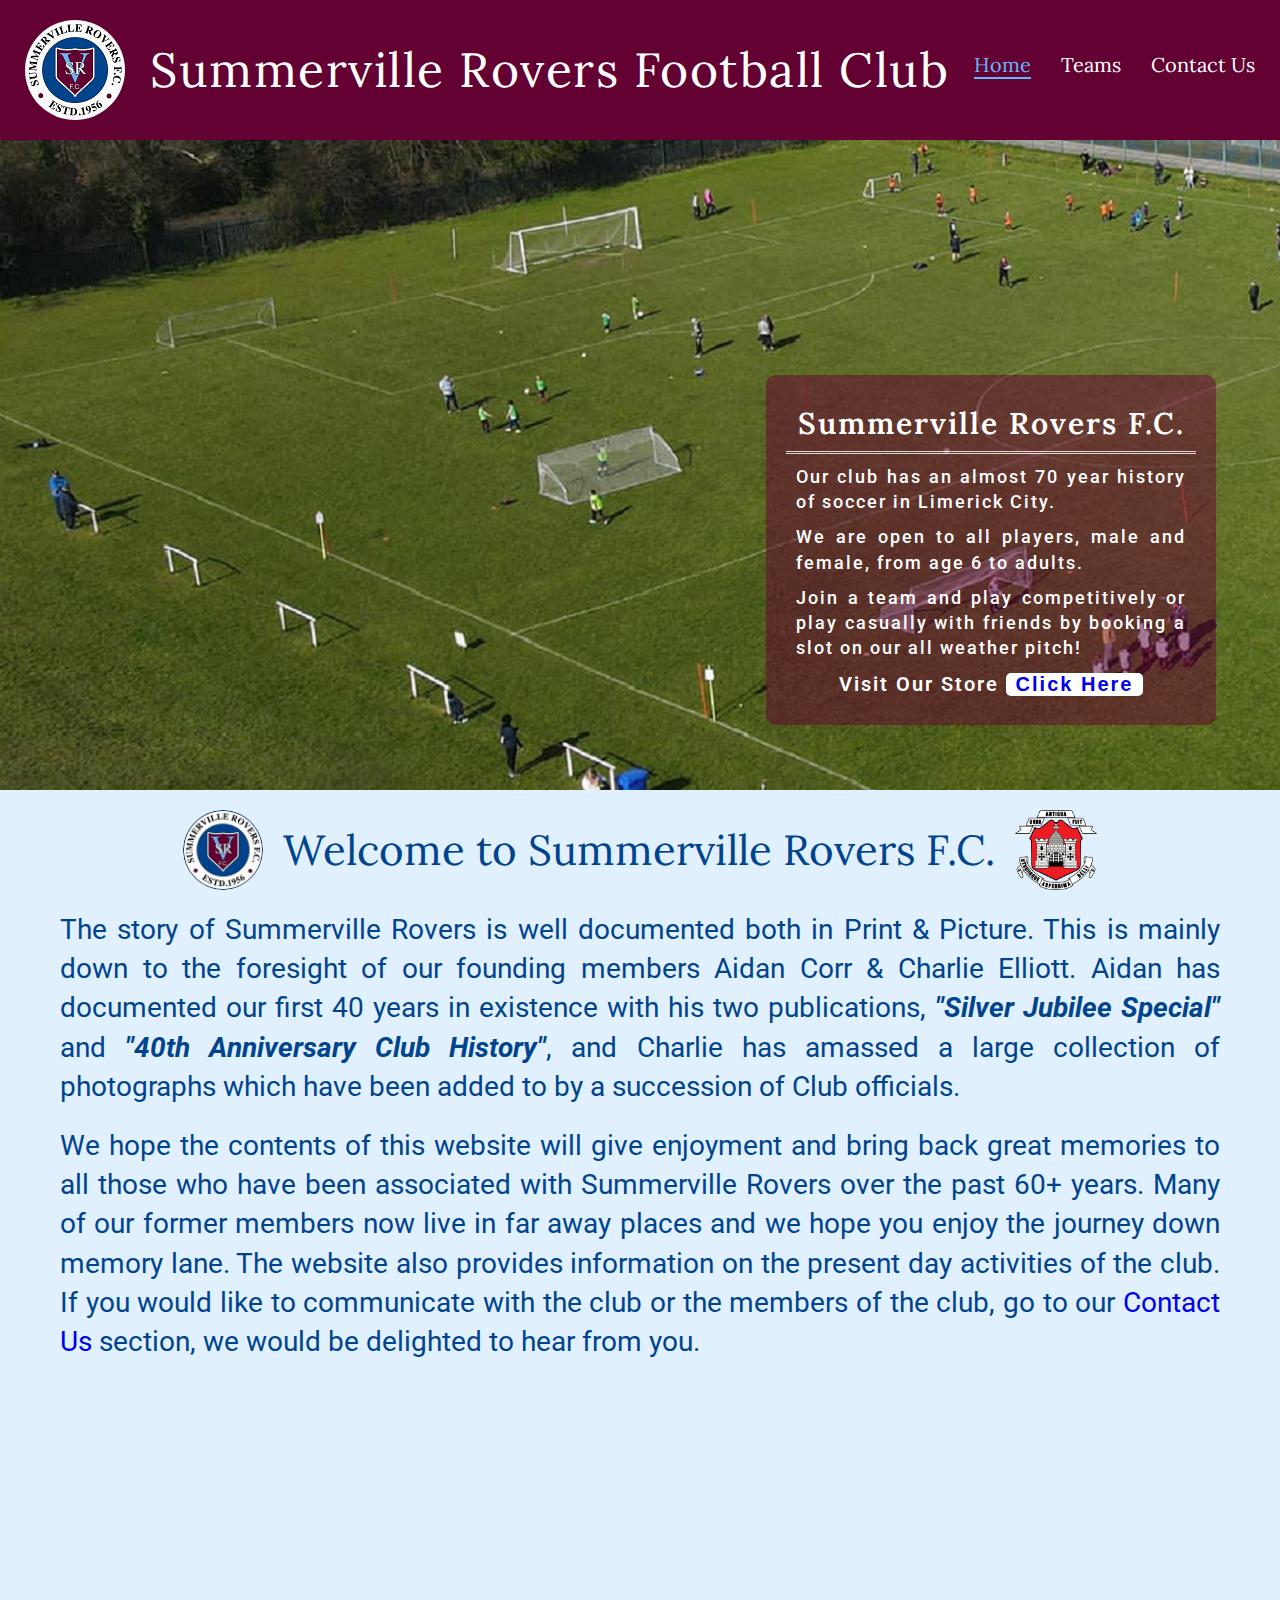
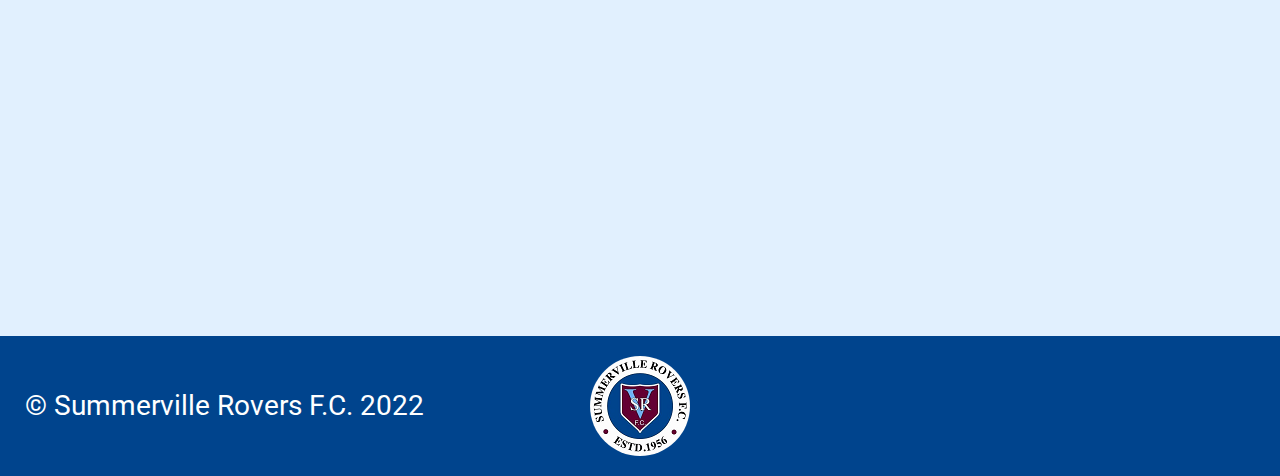
==== commit 33578163: "Update README.md" ====
--- a/index.html
+++ b/index.html
@@ -108,7 +108,7 @@
     <!-- FOOTER & SOCIAL MEDIA -->
     <footer class="social">
         <div class="container flex">
-            <h2>Copyright &copy; Summerville Rovers F.C. 2022</h2>
+            <h2>&copy; Summerville Rovers F.C. 2022</h2>
             <a id="footer-anchor" href="index.html">
                 <img id="footer-logo" src="assets/images/SVR_Logo.png" alt="Summerville Rovers Logo">
             </a>
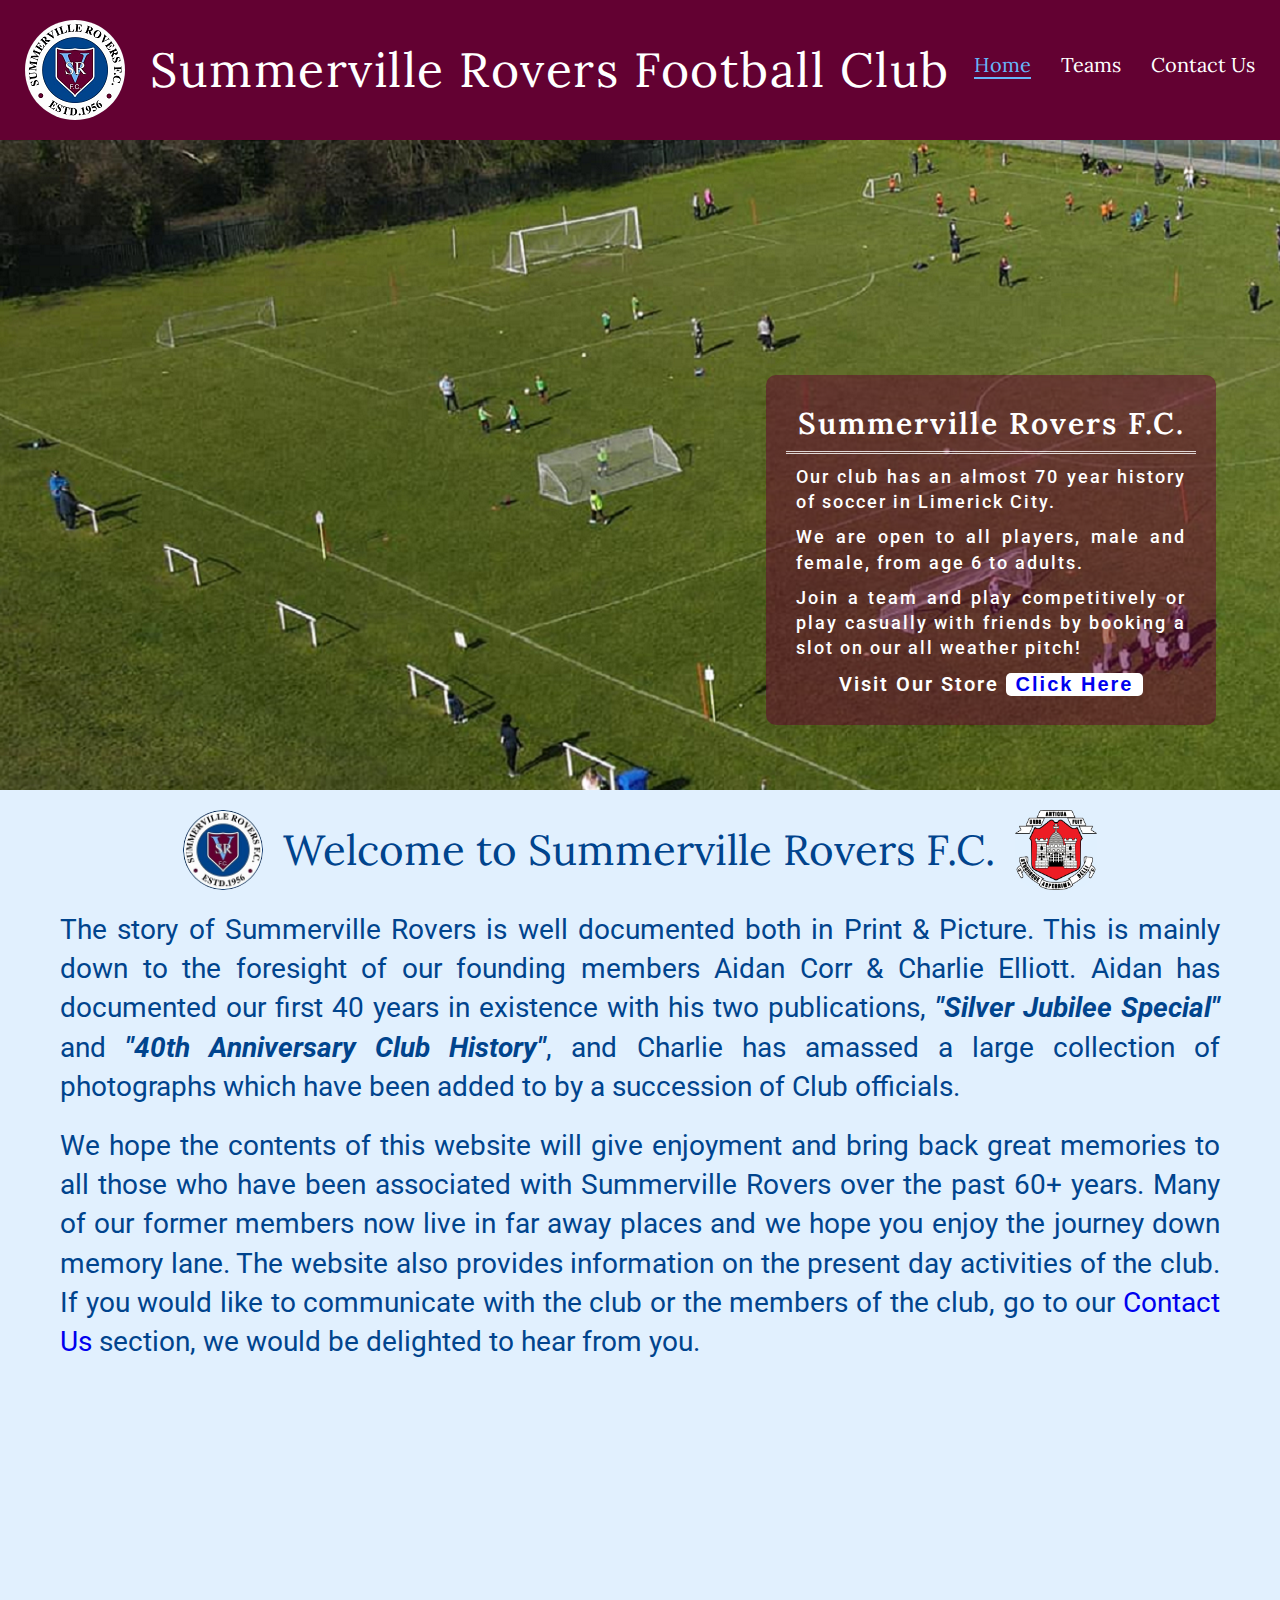
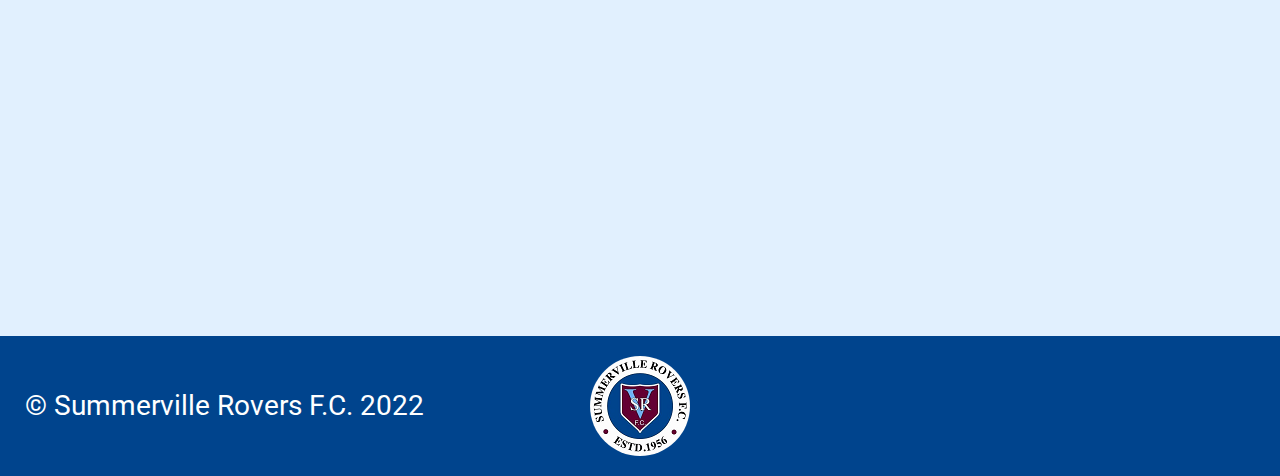
==== commit bc1abee2: "Add media queries for large, medium and small screens" ====
--- a/index.html
+++ b/index.html
@@ -16,7 +16,7 @@
         crossorigin="anonymous" referrerpolicy="no-referrer" />
 
     <!-- Stylesheet -->
-    <link rel="stylesheet" href="assets/css/style.css">
+    <link rel="stylesheet" href="assets/css/style.css" type="text/css">
 
     <!-- Title Icon -->
     <link rel="shortcut icon" href="assets/images/favicon.ico" />
@@ -37,7 +37,8 @@
                 <img src="assets/images/SVR_Logo.png" alt="Summerville Rovers logo">
             </a>
             <a id="heading" href="index.html">
-                <h1>Summerville Rovers Football Club</h1>
+                <h1 class="svrh1">Summerville Rovers</h1>
+                <h1 class="fch1">Football Club</h1>
             </a>
             <nav class="nav-links">
                 <ul>
--- a/assets/css/style.css
+++ b/assets/css/style.css
@@ -67,10 +67,16 @@
     width: 100%;
 }
 
-.navigation h1 {
+.navigation h1.svrh1 {
     font-size: 48px;
     color: white;
     padding-left: 25px;
+}
+
+.navigation h1.fch1 {
+    font-size: 48px;
+    color: white;
+    padding-left: 15px;
 }
 
 div #logo {
@@ -96,6 +102,7 @@
 
 .navigation ul {
     display: flex;
+    /* flex-direction: column; */
     padding: 0 10px 10px 0;
     justify-content: center;
     align-items: center;
@@ -380,6 +387,7 @@
     display: flex;
     flex-direction: column;
     line-height: 2;
+    padding: 25px;
 }
 
 .team-info h2 {
@@ -399,4 +407,67 @@
 
 img.team2 {
     box-shadow: -0.3em 3px rgb(0, 68, 141, 0.2);
+}
+
+
+/* Media Queries */
+
+@media screen and (max-width: 1270px) {
+    .navigation h1.svrh1 {
+        font-size: 40px;
+    }
+    .navigation h1.fch1 {
+        font-size: 40px;
+    }
+}
+
+@media screen and (max-width: 1150px) {
+    .navigation h1.svrh1 {
+        font-size: 36px;
+    }
+    .navigation h1.fch1 {
+        font-size: 36px;
+    }
+
+    nav.nav-links {
+        font-size: 16px;
+        justify-content: center;
+        align-items: center;
+    }
+}
+
+@media screen and (max-width: 1040px) {
+    #heading {
+        flex-direction: column;
+    }
+    .navigation h1.svrh1 {
+        white-space: nowrap;
+    }
+    .navigation h1.fch1 {
+        white-space: nowrap;
+    }
+}
+
+@media screen and (max-width: 780px) {
+    .navigation ul {
+        flex-direction: column;
+    }
+}
+
+@media screen and (max-width: 630px) {
+    .navigation div {
+        flex-direction: column;
+    }
+    .navigation {
+        height: 300px;
+    }
+    .navigation ul {
+        flex-direction: row;
+    }
+    nav.nav-links {
+        margin: 0 auto;
+    }
+    div #logo, .navigation h1.svrh1, .navigation h1.fch1 {
+        padding-left: 0;
+    }
 }--- a/assets/css/style.css
+++ b/assets/css/style.css
@@ -67,10 +67,16 @@
     width: 100%;
 }
 
-.navigation h1 {
+.navigation h1.svrh1 {
     font-size: 48px;
     color: white;
     padding-left: 25px;
+}
+
+.navigation h1.fch1 {
+    font-size: 48px;
+    color: white;
+    padding-left: 15px;
 }
 
 div #logo {
@@ -96,6 +102,7 @@
 
 .navigation ul {
     display: flex;
+    /* flex-direction: column; */
     padding: 0 10px 10px 0;
     justify-content: center;
     align-items: center;
@@ -380,6 +387,7 @@
     display: flex;
     flex-direction: column;
     line-height: 2;
+    padding: 25px;
 }
 
 .team-info h2 {
@@ -399,4 +407,67 @@
 
 img.team2 {
     box-shadow: -0.3em 3px rgb(0, 68, 141, 0.2);
+}
+
+
+/* Media Queries */
+
+@media screen and (max-width: 1270px) {
+    .navigation h1.svrh1 {
+        font-size: 40px;
+    }
+    .navigation h1.fch1 {
+        font-size: 40px;
+    }
+}
+
+@media screen and (max-width: 1150px) {
+    .navigation h1.svrh1 {
+        font-size: 36px;
+    }
+    .navigation h1.fch1 {
+        font-size: 36px;
+    }
+
+    nav.nav-links {
+        font-size: 16px;
+        justify-content: center;
+        align-items: center;
+    }
+}
+
+@media screen and (max-width: 1040px) {
+    #heading {
+        flex-direction: column;
+    }
+    .navigation h1.svrh1 {
+        white-space: nowrap;
+    }
+    .navigation h1.fch1 {
+        white-space: nowrap;
+    }
+}
+
+@media screen and (max-width: 780px) {
+    .navigation ul {
+        flex-direction: column;
+    }
+}
+
+@media screen and (max-width: 630px) {
+    .navigation div {
+        flex-direction: column;
+    }
+    .navigation {
+        height: 300px;
+    }
+    .navigation ul {
+        flex-direction: row;
+    }
+    nav.nav-links {
+        margin: 0 auto;
+    }
+    div #logo, .navigation h1.svrh1, .navigation h1.fch1 {
+        padding-left: 0;
+    }
 }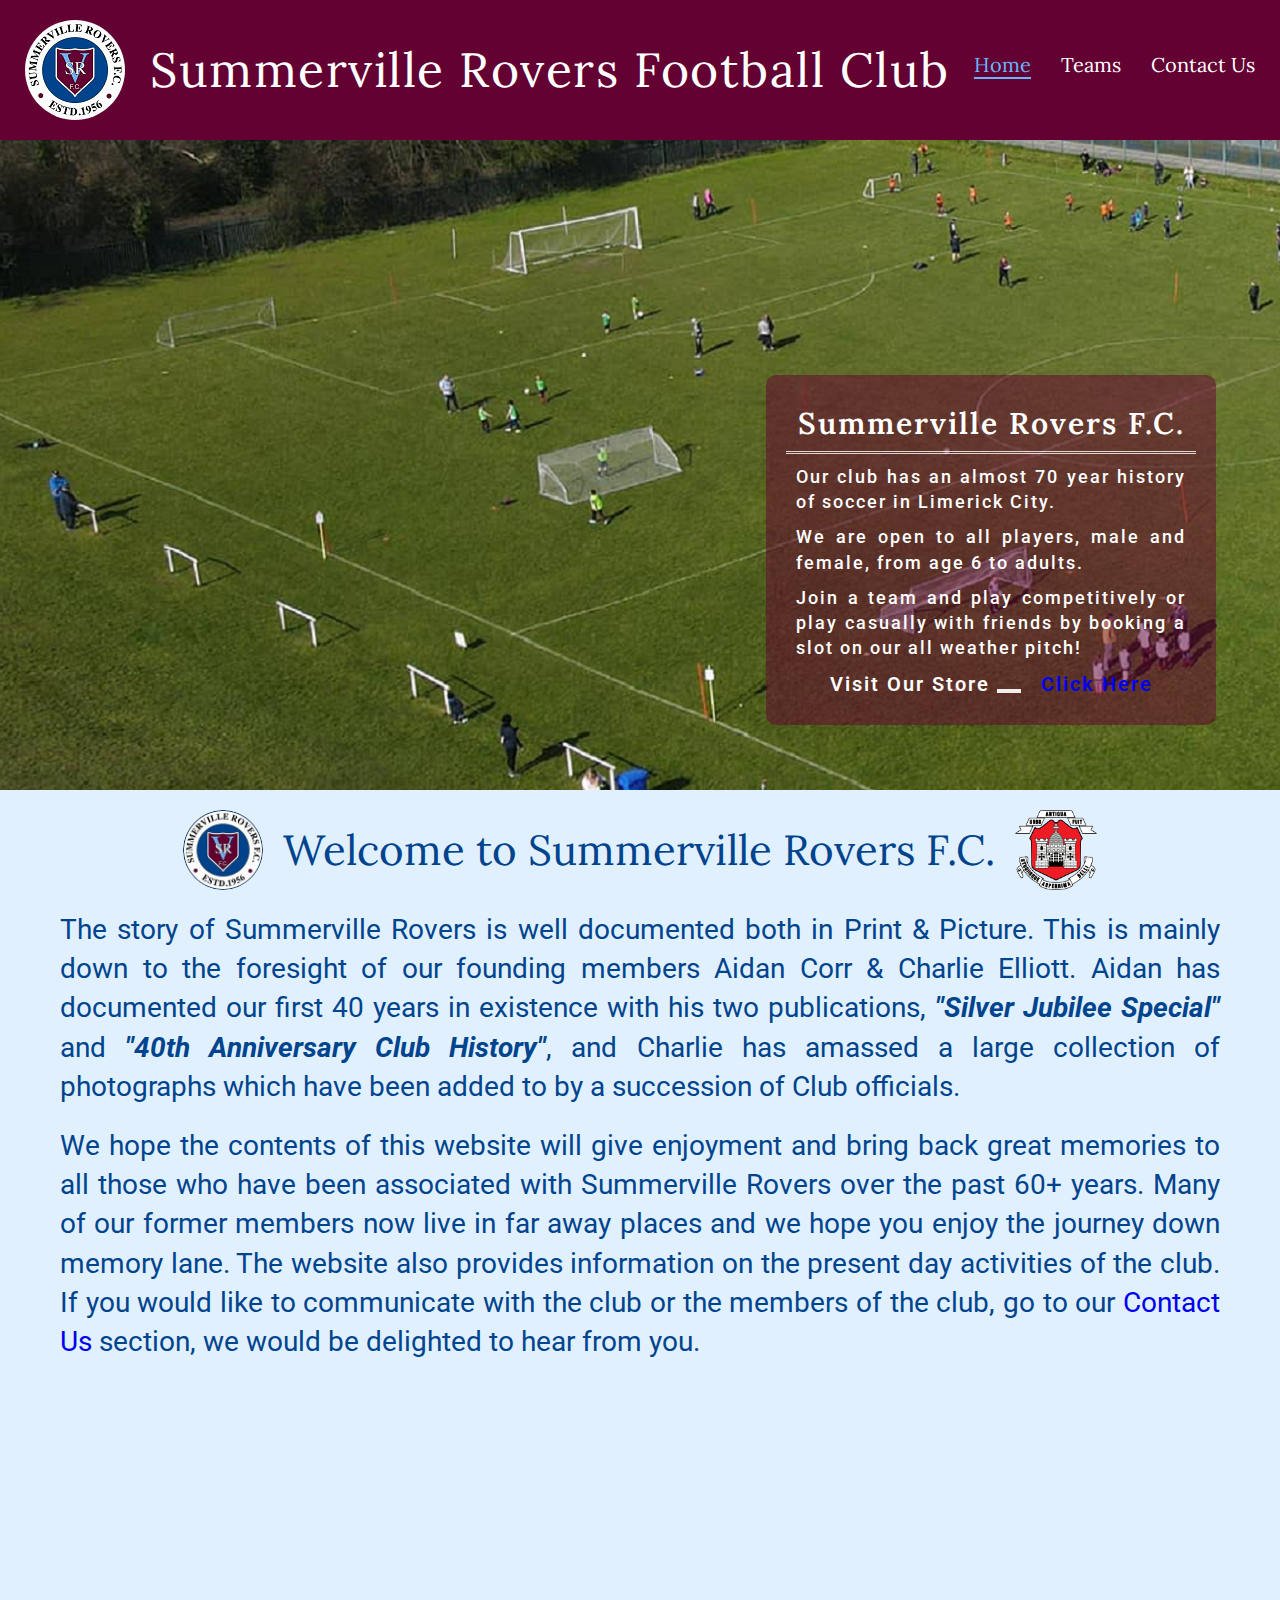
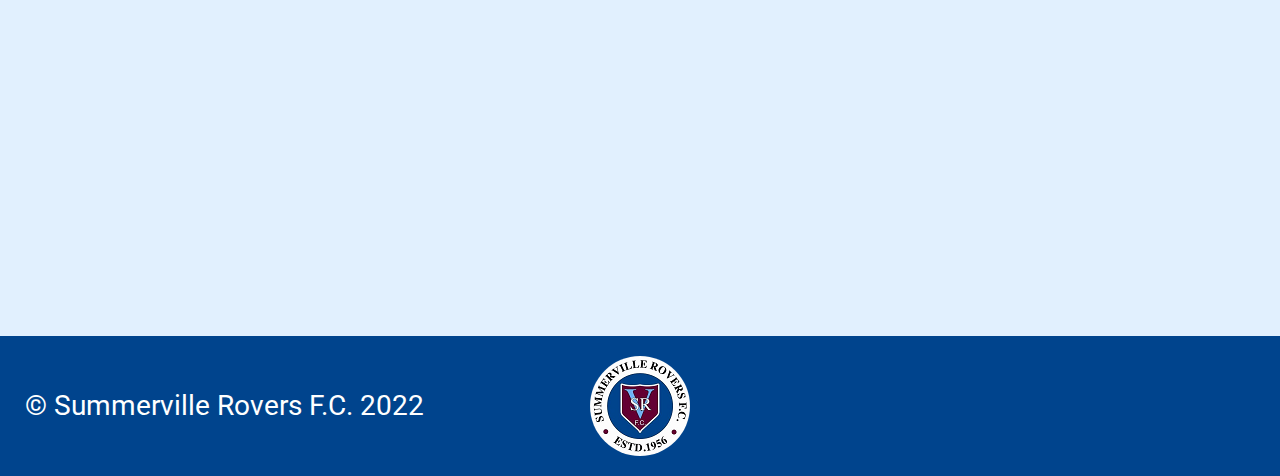
==== commit e37f330e: "Update all files" ====
--- a/index.html
+++ b/index.html
@@ -60,9 +60,9 @@
             <p>Join a team and play competitively or play casually with friends by
                 booking a slot on our all weather pitch!</p>
             <span>Visit Our Store
-                <button class="store">
+                <button >
                     <a href="https://www.balondirect.com/product-category/club-shop/summerville-rovers-fc"
-                        target="_blank">Click Here</a>
+                        target="_blank"><button class="store"></button>Click Here</a>
                 </button>
             </span>
         </div>
--- a/assets/css/style.css
+++ b/assets/css/style.css
@@ -416,6 +416,7 @@
     .navigation h1.svrh1 {
         font-size: 40px;
     }
+
     .navigation h1.fch1 {
         font-size: 40px;
     }
@@ -425,6 +426,7 @@
     .navigation h1.svrh1 {
         font-size: 36px;
     }
+
     .navigation h1.fch1 {
         font-size: 36px;
     }
@@ -440,11 +442,54 @@
     #heading {
         flex-direction: column;
     }
+
     .navigation h1.svrh1 {
         white-space: nowrap;
     }
+
     .navigation h1.fch1 {
         white-space: nowrap;
+    }
+
+    ul.social-links {
+        padding: 10px;
+        justify-content: center;
+    }
+
+    .social {
+        height: 230px;
+    }
+
+    .social div {
+        flex-direction: column-reverse;
+    }
+
+    .social h2 {
+        padding: 0 20px;
+        justify-content: center;
+        width: auto;
+    }
+}
+
+@media screen and (max-width: 940px) {
+    #cover-heading {
+        font-size: 24px;
+    }
+    .cover-text p {
+        font-size: 16px;
+    }
+    .cover-text {
+        width: 420px;
+        height: 320px;
+    }
+    .cover-text span {
+        font-size: 18px;
+    }
+    #welcome-heading {
+        font-size: 36px;
+    }
+    .about p {
+        font-size: 20px;
     }
 }
 
@@ -458,16 +503,112 @@
     .navigation div {
         flex-direction: column;
     }
+
     .navigation {
         height: 300px;
     }
+
     .navigation ul {
         flex-direction: row;
     }
+
     nav.nav-links {
         margin: 0 auto;
     }
-    div #logo, .navigation h1.svrh1, .navigation h1.fch1 {
+
+    div #logo,
+    .navigation h1.svrh1,
+    .navigation h1.fch1 {
         padding-left: 0;
     }
+
+    .contact-header h2 {
+        margin-top: 20px;
+    }
+
+    .social h2 {
+        font-size: 20px;
+    }
+
+    ul.social-links {
+        font-size: 0.5em;
+    }
+
+    .social {
+        height: 200px;
+    }
+
+    li#youtube {
+        padding: 0 30px;
+    }
+
+    li#facebook {
+        margin: 0;
+        padding: 0 20px;
+    }
+
+    .social ul li {
+        margin: 0;
+        padding: 0;
+    }
+
+    .button {
+        margin-top: 0;
+    }
+    ul.social-links li {
+        padding: 0 20px;
+    }
+}
+
+@media screen and (max-width: 460px) {
+    #cover-heading {
+        font-size: 20px;
+    }
+    .cover-text p {
+        font-size: 14px;
+    }
+    .cover-text {
+        width: 370px;
+        height: 280px;
+    }
+    .cover-text span {
+        font-size: 16px;
+    }
+}
+
+@media screen and (max-width: 400px) {
+
+    .navigation h1.svrh1,
+    .navigation h1.fch1 {
+        font-size: 32px;
+    }
+
+    .contact-header h2 {
+        font-size: 20px;
+    }
+
+    .contact-header p {
+        font-size: 16px;
+    }
+
+    .inputs label {
+        font-size: 16px;
+    }
+
+    .inputs input {
+        font-size: 16px;
+    }
+
+    div.inputs {
+        padding-bottom: 50px;
+    }
+
+    footer img {
+        width: 50px;
+        height: 50px;
+    }
+
+    .social {
+        height: 160px;
+    }
 }--- a/assets/css/style.css
+++ b/assets/css/style.css
@@ -416,6 +416,7 @@
     .navigation h1.svrh1 {
         font-size: 40px;
     }
+
     .navigation h1.fch1 {
         font-size: 40px;
     }
@@ -425,6 +426,7 @@
     .navigation h1.svrh1 {
         font-size: 36px;
     }
+
     .navigation h1.fch1 {
         font-size: 36px;
     }
@@ -440,11 +442,54 @@
     #heading {
         flex-direction: column;
     }
+
     .navigation h1.svrh1 {
         white-space: nowrap;
     }
+
     .navigation h1.fch1 {
         white-space: nowrap;
+    }
+
+    ul.social-links {
+        padding: 10px;
+        justify-content: center;
+    }
+
+    .social {
+        height: 230px;
+    }
+
+    .social div {
+        flex-direction: column-reverse;
+    }
+
+    .social h2 {
+        padding: 0 20px;
+        justify-content: center;
+        width: auto;
+    }
+}
+
+@media screen and (max-width: 940px) {
+    #cover-heading {
+        font-size: 24px;
+    }
+    .cover-text p {
+        font-size: 16px;
+    }
+    .cover-text {
+        width: 420px;
+        height: 320px;
+    }
+    .cover-text span {
+        font-size: 18px;
+    }
+    #welcome-heading {
+        font-size: 36px;
+    }
+    .about p {
+        font-size: 20px;
     }
 }
 
@@ -458,16 +503,112 @@
     .navigation div {
         flex-direction: column;
     }
+
     .navigation {
         height: 300px;
     }
+
     .navigation ul {
         flex-direction: row;
     }
+
     nav.nav-links {
         margin: 0 auto;
     }
-    div #logo, .navigation h1.svrh1, .navigation h1.fch1 {
+
+    div #logo,
+    .navigation h1.svrh1,
+    .navigation h1.fch1 {
         padding-left: 0;
     }
+
+    .contact-header h2 {
+        margin-top: 20px;
+    }
+
+    .social h2 {
+        font-size: 20px;
+    }
+
+    ul.social-links {
+        font-size: 0.5em;
+    }
+
+    .social {
+        height: 200px;
+    }
+
+    li#youtube {
+        padding: 0 30px;
+    }
+
+    li#facebook {
+        margin: 0;
+        padding: 0 20px;
+    }
+
+    .social ul li {
+        margin: 0;
+        padding: 0;
+    }
+
+    .button {
+        margin-top: 0;
+    }
+    ul.social-links li {
+        padding: 0 20px;
+    }
+}
+
+@media screen and (max-width: 460px) {
+    #cover-heading {
+        font-size: 20px;
+    }
+    .cover-text p {
+        font-size: 14px;
+    }
+    .cover-text {
+        width: 370px;
+        height: 280px;
+    }
+    .cover-text span {
+        font-size: 16px;
+    }
+}
+
+@media screen and (max-width: 400px) {
+
+    .navigation h1.svrh1,
+    .navigation h1.fch1 {
+        font-size: 32px;
+    }
+
+    .contact-header h2 {
+        font-size: 20px;
+    }
+
+    .contact-header p {
+        font-size: 16px;
+    }
+
+    .inputs label {
+        font-size: 16px;
+    }
+
+    .inputs input {
+        font-size: 16px;
+    }
+
+    div.inputs {
+        padding-bottom: 50px;
+    }
+
+    footer img {
+        width: 50px;
+        height: 50px;
+    }
+
+    .social {
+        height: 160px;
+    }
 }